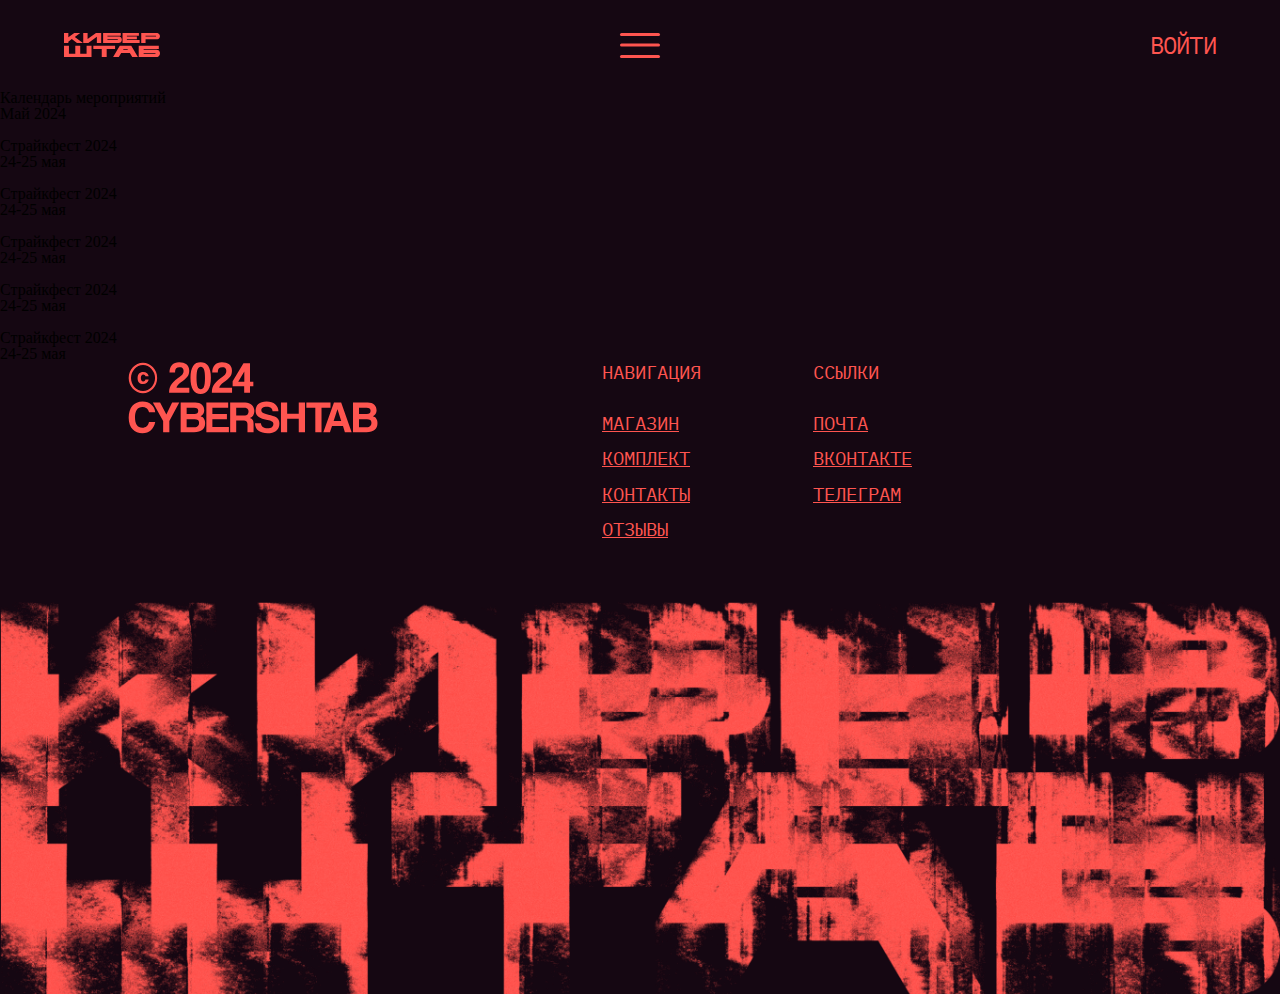
==== calendar/index.html @ ae55e001 "Update index.html" ====
<!DOCTYPE html>
<html lang="en">
<head>
    <meta charset="UTF-8">
    <meta name="viewport" content="width=device-width, initial-scale=1.0">
    <title>КИБЕРШТАБ</title>
    <link rel="apple-touch-icon" href="./assets/favicon.svg" />
    <link rel="icon" href="./assets/favicon.svg">
    <meta
      name="КИБЕРШТАБ"
      content="Безграничная страсть к страйкболу и стремление к улучшению игрового опыта, привели нас к созданию инновационной системы для проведения страйкбольных игр с возможностью верификации и дистанционного отслеживания статистики. Наша система основана на высокотехнологичных компонентах, которые позволяют игрокам наслаждаться аутентичным страйкболом в самых разных условиях. Она состоит из нескольких ключевых элементов."
    />
    <link rel="icon" href="https://cybershtab.ru/assets/favicon.svg" type="image/x-icon">
    <link href="../all.css"  rel="stylesheet" >
    <link href="./styles.css"  rel="stylesheet" >
    <link rel="preconnect" href="https://fonts.googleapis.com">
    <link rel="preconnect" href="https://fonts.gstatic.com" crossorigin>
    <link href="https://fonts.googleapis.com/css2?family=IBM+Plex+Mono:ital,wght@0,100;0,200;0,300;0,400;0,500;0,600;0,700;1,100;1,200;1,300;1,400;1,500;1,600;1,700&family=Onest:wght@100..900&display=swap" rel="stylesheet">
</head>
<body>
    <main class="hero">
        <div class="container-new">
            <nav class="navbar">
                <div class="navbar__block">
                       
                    <svg width="96" height="24" viewBox="0 0 96 24" fill="none" xmlns="http://www.w3.org/2000/svg">
                        <path d="M0 9.88235V0H4.34389V4.29177L10.2516 0H16.2172L10.7873 3.93882L18.9683 9.88235H13.0027L7.80453 6.11294L4.34389 8.62588V9.88235H0Z" fill="#FF5550"/>
                        <path d="M19.2449 9.88235V0H23.5888V6.09882L31.9725 0H37.1997V9.88235H32.8558V3.68471L24.3273 9.88235H19.2449Z" fill="#FF5550"/>
                        <path d="M54.7359 3.52941C55.4212 3.52941 55.9908 3.68941 56.4445 4.00941C56.8982 4.32 57.236 4.71059 57.458 5.18118C57.6897 5.65177 57.8055 6.16 57.8055 6.70588C57.8055 7.25177 57.6897 7.76 57.458 8.23059C57.236 8.70118 56.8982 9.09647 56.4445 9.41647C55.9908 9.72706 55.4212 9.88235 54.7359 9.88235H39.0979V0H56.763V2.82353H43.4417V3.52941H54.7359ZM43.4417 6.35294V7.05882H53.4617C53.5968 7.05882 53.6982 7.02118 53.7657 6.94588C53.8333 6.87059 53.8671 6.79059 53.8671 6.70588C53.8671 6.62118 53.8333 6.54118 53.7657 6.46588C53.6982 6.39059 53.5968 6.35294 53.4617 6.35294H43.4417Z" fill="#FF5550"/>
                        <path d="M62.8846 7.05882H75.6267V9.88235H58.5407V0H74.9027V2.82353H62.8846V3.52941H72.8756V6.35294H62.8846V7.05882Z" fill="#FF5550"/>
                        <path d="M81.5639 6.35294V9.88235H77.22V0H92.3368C93.138 0 93.804 0.16 94.335 0.480001C94.8755 0.790589 95.281 1.18118 95.5512 1.65177C95.8215 2.12235 95.9567 2.63059 95.9567 3.17647C95.9567 3.72235 95.8215 4.23059 95.5512 4.70118C95.281 5.17177 94.8755 5.56706 94.335 5.88706C93.804 6.19765 93.138 6.35294 92.3368 6.35294H81.5639ZM91.7431 3.52941C91.8589 3.52941 91.9458 3.49177 92.0037 3.41647C92.0617 3.34118 92.0906 3.26118 92.0906 3.17647C92.0906 3.09177 92.0617 3.01177 92.0037 2.93647C91.9458 2.86118 91.8589 2.82353 91.7431 2.82353H81.5639V3.52941H91.7431Z" fill="#FF5550"/>
                        <path d="M0 24V12.7059H4.94321V20.7731H11.287V12.7059H16.2302V20.7731H22.574V12.7059H27.5172V24H0Z" fill="#FF5550"/>
                        <path d="M37.7376 15.9328H29.3342V12.7059H51.0843V15.9328H42.6808V24H37.7376V15.9328Z" fill="#FF5550"/>
                        <path d="M65.8347 19.9664H57.1841L54.7949 24H49.1102L55.7506 12.7059H67.2518L73.8922 24H68.2075L65.8347 19.9664ZM63.9234 16.7395L63.4455 15.9328H59.5569L59.079 16.7395H63.9234Z" fill="#FF5550"/>
                        <path d="M92.5068 16.7395C93.2867 16.7395 93.9348 16.9224 94.4511 17.2881C94.9674 17.643 95.3519 18.0894 95.6045 18.6272C95.8682 19.165 96 19.7459 96 20.3697C96 20.9936 95.8682 21.5745 95.6045 22.1123C95.3519 22.6501 94.9674 23.1019 94.4511 23.4676C93.9348 23.8225 93.2867 24 92.5068 24H74.7113V12.7059H94.8136V15.9328H79.6545V16.7395H92.5068ZM79.6545 19.9664V20.7731H91.0568C91.2106 20.7731 91.3259 20.7301 91.4028 20.644C91.4797 20.558 91.5182 20.4666 91.5182 20.3697C91.5182 20.2729 91.4797 20.1815 91.4028 20.0955C91.3259 20.0094 91.2106 19.9664 91.0568 19.9664H79.6545Z" fill="#FF5550"/>
                    </svg>
                </div>

                <div class="navbar__block">
                    <label class="burger" for="burger">
                        <input type="checkbox" id="burger">
                        <span></span>
                        <span></span>
                        <span></span>
                    </label>
                </div>

                <div class="navbar__block">
                    <a class="login_btn" href="/develop">ВОЙТИ</a>
                </div>

            </nav>

            <section class="calendar-TitleSection">
                <h1 class="calendar-Title">Календарь мероприятий</h1>
            </section>

            
            <section class="calendar-contentSection">
                <div class="calendar-contentSection__dateBlock">
                    <span class="calendar-contentSection__dateText">Май 2024</span>
                </div>

                <div class="calendar-contentBlock">
                    <div class="calendar-cardBlock">
                        <div class="calendar-cardImgBlock">
                            <div class="calendar-card__MenuBlock" style="display: none;">
                                <div class="calendar-card__Menu">
                                    <span class="calendar-card__Menu__text">Открытый турнир</span>
                                    <span class="calendar-card__Menu__text">Сбор в Паргалово</span>
                                    <a class="calendar-card__Menu__text" href="/develop/index.html">Дополнительно</a>
                                </div>
                                <div class="calendar-card__ImgBlockbg"></div>
                            </div>
                            
                            <img class="calendar-img" src="../assets/test_img.png" alt="">
                        </div>

                       <div class="calendar-cardTextBlock">
                            <h1 class="calendar-cardTitle calendar-card__text">Страйкфест 2024</h1>
                            <span class="calendar-cardPreTitle calendar-card__text">24-25 мая</span>
                       </div>
                    </div>

                    <div class="calendar-cardBlock">
                        <div class="calendar-cardImgBlock">
                            <div class="calendar-card__MenuBlock" style="display: none;">
                                <div class="calendar-card__Menu">
                                    <span class="calendar-card__Menu__text">Открытый турнир</span>
                                    <span class="calendar-card__Menu__text">Сбор в Паргалово</span>
                                    <a class="calendar-card__Menu__text" href="/develop/index.html">Дополнительно</a>
                                </div>
                                <div class="calendar-card__ImgBlockbg"></div>
                            </div>
                            
                            <img class="calendar-img" src="../assets/test_img.png" alt="">
                        </div>

                       <div class="calendar-cardTextBlock">
                            <h1 class="calendar-cardTitle calendar-card__text">Страйкфест 2024</h1>
                            <span class="calendar-cardPreTitle calendar-card__text">24-25 мая</span>
                       </div>
                    </div>


                    <div class="calendar-cardBlock">
                        <div class="calendar-cardImgBlock">
                            <div class="calendar-card__MenuBlock" style="display: none;">
                                <div class="calendar-card__Menu">
                                    <span class="calendar-card__Menu__text">Открытый турнир</span>
                                    <span class="calendar-card__Menu__text">Сбор в Паргалово</span>
                                    <a class="calendar-card__Menu__text" href="/develop/index.html">Дополнительно</a>
                                </div>
                                <div class="calendar-card__ImgBlockbg"></div>
                            </div>
                            
                            <img class="calendar-img" src="../assets/test_img.png" alt="">
                        </div>

                       <div class="calendar-cardTextBlock">
                            <h1 class="calendar-cardTitle calendar-card__text">Страйкфест 2024</h1>
                            <span class="calendar-cardPreTitle calendar-card__text">24-25 мая</span>
                       </div>
                    </div>

                    <div class="calendar-cardBlock">
                        <div class="calendar-cardImgBlock">
                            <div class="calendar-card__MenuBlock" style="display: none;">
                                <div class="calendar-card__Menu">
                                    <span class="calendar-card__Menu__text">Открытый турнир</span>
                                    <span class="calendar-card__Menu__text">Сбор в Паргалово</span>
                                    <a class="calendar-card__Menu__text" href="/develop/index.html">Дополнительно</a>
                                </div>
                                <div class="calendar-card__ImgBlockbg"></div>
                            </div>
                            
                            <img class="calendar-img" src="../assets/test_img.png" alt="">
                        </div>

                       <div class="calendar-cardTextBlock">
                            <h1 class="calendar-cardTitle calendar-card__text">Страйкфест 2024</h1>
                            <span class="calendar-cardPreTitle calendar-card__text">24-25 мая</span>
                       </div>
                    </div>

                    <div class="calendar-cardBlock">
                        <div class="calendar-cardImgBlock">
                            <div class="calendar-card__MenuBlock" style="display: none;">
                                <div class="calendar-card__Menu">
                                    <span class="calendar-card__Menu__text">Открытый турнир</span>
                                    <span class="calendar-card__Menu__text">Сбор в Паргалово</span>
                                    <a class="calendar-card__Menu__text" href="/develop/index.html">Дополнительно</a>
                                </div>
                                <div class="calendar-card__ImgBlockbg"></div>
                            </div>
                            
                            <img class="calendar-img" src="../assets/test_img.png" alt="">
                        </div>

                       <div class="calendar-cardTextBlock">
                            <h1 class="calendar-cardTitle calendar-card__text">Страйкфест 2024</h1>
                            <span class="calendar-cardPreTitle calendar-card__text">24-25 мая</span>
                       </div>
                    </div>

                   


                    
                </div>
            </section>

            <section class="footer_block">
                <div class="footer_block__topPart">
                    <div class="footer_block_topPart__leftSide">
                        <svg xmlns="http://www.w3.org/2000/svg" class="footer_block__logo" viewBox="0 0 324 93" fill="none"><path d="M19.314 40.522C16.762 40.522 14.3647 40 12.122 38.956C9.918 37.912 7.96533 36.5007 6.264 34.722C4.60133 32.9047 3.28667 30.7973 2.32 28.4C1.35333 26.0027 0.87 23.4313 0.87 20.686C0.87 17.9793 1.35333 15.4273 2.32 13.03C3.28667 10.594 4.60133 8.48667 6.264 6.708C7.96533 4.92933 9.918 3.518 12.122 2.474C14.3647 1.43 16.762 0.907999 19.314 0.907999C21.866 0.907999 24.2633 1.43 26.506 2.474C28.7487 3.518 30.7013 4.92933 32.364 6.708C34.0267 8.48667 35.3413 10.594 36.308 13.03C37.2747 15.4273 37.758 17.9793 37.758 20.686C37.758 23.4313 37.2747 26.0027 36.308 28.4C35.3413 30.7973 34.0267 32.9047 32.364 34.722C30.7013 36.5007 28.7487 37.912 26.506 38.956C24.2633 40 21.866 40.522 19.314 40.522ZM19.43 37.448C21.5567 37.448 23.5673 37.0227 25.462 36.172C27.3567 35.2827 29 34.084 30.392 32.576C31.8227 31.068 32.944 29.3087 33.756 27.298C34.6067 25.2487 35.032 23.064 35.032 20.744C35.032 18.4627 34.6067 16.3167 33.756 14.306C32.944 12.2567 31.8227 10.478 30.392 8.97C29 7.42333 27.3567 6.20533 25.462 5.316C23.5673 4.42666 21.5567 3.982 19.43 3.982C17.2647 3.982 15.2347 4.42666 13.34 5.316C11.4453 6.20533 9.802 7.42333 8.41 8.97C7.018 10.478 5.916 12.2567 5.104 14.306C4.292 16.3167 3.886 18.4627 3.886 20.744C3.886 23.064 4.292 25.2487 5.104 27.298C5.916 29.3087 7.018 31.068 8.41 32.576C9.802 34.084 11.4453 35.2827 13.34 36.172C15.2347 37.0227 17.2647 37.448 19.43 37.448ZM22.62 18.598C22.4653 17.8633 22.1173 17.3027 21.576 16.916C21.0733 16.4907 20.4933 16.278 19.836 16.278C18.8693 16.278 18.096 16.684 17.516 17.496C16.936 18.2693 16.646 19.2747 16.646 20.512C16.646 23.6827 17.6707 25.268 19.72 25.268C20.416 25.268 21.0347 25.0553 21.576 24.63C22.1173 24.166 22.4267 23.528 22.504 22.716H26.68C26.4867 24.456 25.7133 25.8673 24.36 26.95C23.0453 28.0327 21.4407 28.574 19.546 28.574C17.226 28.574 15.4473 27.8973 14.21 26.544C13.0113 25.152 12.412 23.296 12.412 20.976C12.412 18.424 13.0307 16.452 14.268 15.06C15.5053 13.6293 17.3227 12.914 19.72 12.914C21.7307 12.914 23.374 13.436 24.65 14.48C25.926 15.4853 26.622 16.858 26.738 18.598H22.62ZM53.2476 40C53.2476 38.2213 53.383 36.5587 53.6536 35.012C53.963 33.4653 54.5236 31.938 55.3356 30.43C56.1863 28.922 57.3656 27.3947 58.8736 25.848C60.3816 24.3013 62.373 22.6387 64.8476 20.86C66.2396 19.8933 67.3803 19.0233 68.2696 18.25C69.1976 17.4767 69.9323 16.742 70.4736 16.046C71.015 15.35 71.4016 14.654 71.6336 13.958C71.8656 13.262 71.9816 12.508 71.9816 11.696C71.9816 10.7293 71.8463 9.91733 71.5756 9.26C71.305 8.60266 70.9183 8.08066 70.4156 7.694C69.9516 7.30733 69.391 7.03666 68.7336 6.882C68.0763 6.72733 67.3803 6.65 66.6456 6.65C64.9056 6.65 63.533 7.15266 62.5276 8.158C61.5223 9.12466 61.0196 10.9033 61.0196 13.494H53.7696C53.7696 9.318 54.8523 6.07 57.0176 3.75C59.2216 1.39133 62.315 0.211997 66.2976 0.211997C68.231 0.211997 69.9903 0.443998 71.5756 0.907999C73.1996 1.372 74.5723 2.068 75.6936 2.996C76.8536 3.924 77.743 5.10333 78.3616 6.534C79.019 7.926 79.3476 9.56933 79.3476 11.464C79.3476 12.9333 79.1543 14.2673 78.7676 15.466C78.381 16.6647 77.743 17.844 76.8536 19.004C76.003 20.164 74.8623 21.3433 73.4316 22.542C72.001 23.7407 70.261 25.0747 68.2116 26.544C66.7423 27.6267 65.505 28.806 64.4996 30.082C63.4943 31.3193 62.953 32.4407 62.8756 33.446H79.4636V40H53.2476ZM94.3026 35.244C95.2306 35.244 96.0232 34.9927 96.6806 34.49C97.3766 33.9487 97.9372 33.1173 98.3626 31.996C98.8266 30.836 99.1746 29.3473 99.4066 27.53C99.6386 25.674 99.7546 23.4313 99.7546 20.802C99.7546 18.134 99.6386 15.872 99.4066 14.016C99.1746 12.16 98.8266 10.6713 98.3626 9.55C97.9372 8.39 97.3766 7.55867 96.6806 7.056C96.0232 6.51467 95.2306 6.244 94.3026 6.244C93.3746 6.244 92.5626 6.49533 91.8666 6.998C91.2092 7.50066 90.6486 8.332 90.1846 9.492C89.7206 10.6133 89.3726 12.102 89.1406 13.958C88.9086 15.7753 88.7926 18.018 88.7926 20.686C88.7926 23.354 88.9086 25.616 89.1406 27.472C89.3726 29.328 89.7206 30.836 90.1846 31.996C90.6486 33.156 91.2092 33.9873 91.8666 34.49C92.5626 34.9927 93.3746 35.244 94.3026 35.244ZM94.0706 41.334C91.9826 41.334 90.1266 40.928 88.5026 40.116C86.8786 39.304 85.5059 38.0667 84.3846 36.404C83.2632 34.7027 82.4126 32.5567 81.8326 29.966C81.2526 27.3367 80.9626 24.2047 80.9626 20.57C80.9626 16.974 81.2526 13.9 81.8326 11.348C82.4126 8.75733 83.2632 6.65 84.3846 5.026C85.5059 3.36333 86.8786 2.14533 88.5026 1.372C90.1266 0.598665 91.9826 0.211997 94.0706 0.211997C96.1586 0.211997 98.0146 0.598665 99.6386 1.372C101.301 2.14533 102.693 3.344 103.815 4.968C104.975 6.592 105.864 8.68 106.483 11.232C107.101 13.784 107.411 16.858 107.411 20.454C107.411 27.6073 106.212 32.8853 103.815 36.288C101.456 39.652 98.2079 41.334 94.0706 41.334ZM108.642 40C108.642 38.2213 108.777 36.5587 109.048 35.012C109.357 33.4653 109.918 31.938 110.73 30.43C111.581 28.922 112.76 27.3947 114.268 25.848C115.776 24.3013 117.767 22.6387 120.242 20.86C121.634 19.8933 122.775 19.0233 123.664 18.25C124.592 17.4767 125.327 16.742 125.868 16.046C126.409 15.35 126.796 14.654 127.028 13.958C127.26 13.262 127.376 12.508 127.376 11.696C127.376 10.7293 127.241 9.91733 126.97 9.26C126.699 8.60266 126.313 8.08066 125.81 7.694C125.346 7.30733 124.785 7.03666 124.128 6.882C123.471 6.72733 122.775 6.65 122.04 6.65C120.3 6.65 118.927 7.15266 117.922 8.158C116.917 9.12466 116.414 10.9033 116.414 13.494H109.164C109.164 9.318 110.247 6.07 112.412 3.75C114.616 1.39133 117.709 0.211997 121.692 0.211997C123.625 0.211997 125.385 0.443998 126.97 0.907999C128.594 1.372 129.967 2.068 131.088 2.996C132.248 3.924 133.137 5.10333 133.756 6.534C134.413 7.926 134.742 9.56933 134.742 11.464C134.742 12.9333 134.549 14.2673 134.162 15.466C133.775 16.6647 133.137 17.844 132.248 19.004C131.397 20.164 130.257 21.3433 128.826 22.542C127.395 23.7407 125.655 25.0747 123.606 26.544C122.137 27.6267 120.899 28.806 119.894 30.082C118.889 31.3193 118.347 32.4407 118.27 33.446H134.858V40H108.642ZM150.741 12.16L142.853 25.732H150.741V12.16ZM150.567 40V31.59H135.603V25.036L149.639 1.488H158.107V25.732H162.457V31.59H158.107V40H150.567ZM35.264 77.776C34.8387 79.98 34.162 81.9713 33.234 83.75C32.306 85.5287 31.1267 87.056 29.696 88.332C28.304 89.608 26.68 90.594 24.824 91.29C22.968 91.986 20.9187 92.334 18.676 92.334C16.1627 92.334 13.804 91.9087 11.6 91.058C9.43467 90.2073 7.55933 88.9313 5.974 87.23C4.38867 85.5287 3.132 83.4407 2.204 80.966C1.31467 78.4527 0.87 75.5333 0.87 72.208C0.87 68.96 1.276 66.0407 2.088 63.45C2.93867 60.8207 4.13733 58.6167 5.684 56.838C7.23067 55.0207 9.106 53.6287 11.31 52.662C13.5527 51.6953 16.0467 51.212 18.792 51.212C21.1893 51.212 23.3547 51.5793 25.288 52.314C27.26 53.01 28.942 53.996 30.334 55.272C31.7647 56.5093 32.886 57.9787 33.698 59.68C34.5487 61.3813 35.0707 63.1987 35.264 65.132H27.202C26.6607 62.928 25.6167 61.2267 24.07 60.028C22.5233 58.7907 20.7833 58.172 18.85 58.172C15.486 58.172 13.0113 59.39 11.426 61.826C9.84067 64.2233 9.048 67.5293 9.048 71.744C9.048 76.036 9.82133 79.3807 11.368 81.778C12.9533 84.1367 15.312 85.316 18.444 85.316C20.8413 85.316 22.7553 84.678 24.186 83.402C25.6553 82.0873 26.6607 80.212 27.202 77.776H35.264ZM45.516 91V76.442L32.176 52.488H41.572L49.692 68.148L57.174 52.488H66.454L53.578 76.558V91H45.516ZM86.2066 84.446C88.0626 84.446 89.5126 83.924 90.5566 82.88C91.6006 81.836 92.1226 80.5213 92.1226 78.936C92.1226 77.2347 91.6006 75.9973 90.5566 75.224C89.5512 74.4507 88.1399 74.064 86.3226 74.064H75.9986V84.446H86.2066ZM75.9986 59.158V67.51H86.1486C89.3966 67.51 91.0206 66.118 91.0206 63.334C91.0206 61.8647 90.5952 60.8013 89.7446 60.144C88.9326 59.4867 87.5792 59.158 85.6846 59.158H75.9986ZM68.2266 91V52.488H87.1926C90.9819 52.488 93.8626 53.4353 95.8346 55.33C97.8066 57.186 98.7926 59.738 98.7926 62.986C98.7926 64.6487 98.3479 66.1373 97.4586 67.452C96.5692 68.728 95.4479 69.6367 94.0946 70.178C94.9066 70.4873 95.6606 70.8933 96.3566 71.396C97.0912 71.86 97.7099 72.4787 98.2126 73.252C98.7539 73.9867 99.1792 74.876 99.4886 75.92C99.7979 76.9253 99.9526 78.124 99.9526 79.516C99.9526 83.0347 98.7732 85.838 96.4146 87.926C94.0559 89.9753 90.4406 91 85.5686 91H68.2266ZM101.531 91V52.488H129.835V59.216H109.361V67.452H128.211V74.238H109.361V84.156H130.763V91H101.531ZM140.23 59.158V69.424H150.322C152.488 69.424 154.015 68.9407 154.904 67.974C155.794 67.0073 156.238 65.7893 156.238 64.32C156.238 62.812 155.794 61.5747 154.904 60.608C154.054 59.6413 152.623 59.158 150.612 59.158H140.23ZM154.846 91V81.082C154.846 79.226 154.421 77.9113 153.57 77.138C152.72 76.326 151.134 75.92 148.814 75.92H140.23V91H132.4V52.488H151.946C153.725 52.488 155.33 52.778 156.76 53.358C158.23 53.8993 159.486 54.6727 160.53 55.678C161.574 56.6447 162.367 57.824 162.908 59.216C163.488 60.5693 163.778 62.0387 163.778 63.624C163.778 65.712 163.276 67.568 162.27 69.192C161.304 70.7773 159.892 71.8987 158.036 72.556C159.738 73.0973 160.936 73.9287 161.632 75.05C162.367 76.1713 162.734 77.8533 162.734 80.096V91H154.846ZM187.343 63.856C187.15 61.884 186.435 60.4147 185.197 59.448C183.96 58.4813 182.123 57.998 179.687 57.998C177.406 57.998 175.685 58.3847 174.525 59.158C173.365 59.9313 172.785 61.0527 172.785 62.522C172.785 63.7593 173.23 64.7453 174.119 65.48C175.047 66.2147 176.594 66.8527 178.759 67.394C180.963 67.9353 183.051 68.4767 185.023 69.018C187.034 69.5207 188.755 70.1007 190.185 70.758C191.036 71.1447 191.829 71.5893 192.563 72.092C193.298 72.5947 193.936 73.2133 194.477 73.948C195.019 74.6827 195.444 75.5527 195.753 76.558C196.063 77.5633 196.217 78.7427 196.217 80.096C196.217 82.2227 195.831 84.0593 195.057 85.606C194.323 87.114 193.259 88.3707 191.867 89.376C190.514 90.3813 188.89 91.116 186.995 91.58C185.139 92.0827 183.09 92.334 180.847 92.334C178.45 92.334 176.265 92.0633 174.293 91.522C172.321 91.0193 170.62 90.2267 169.189 89.144C167.759 88.0613 166.637 86.7273 165.825 85.142C165.013 83.518 164.588 81.6233 164.549 79.458H172.321C172.399 81.43 173.191 82.996 174.699 84.156C176.246 85.2773 178.315 85.838 180.905 85.838C183.303 85.838 185.139 85.374 186.415 84.446C187.73 83.4793 188.387 82.126 188.387 80.386C188.387 79.806 188.291 79.284 188.097 78.82C187.943 78.356 187.633 77.9307 187.169 77.544C186.744 77.1187 186.145 76.7513 185.371 76.442C184.598 76.094 183.612 75.7847 182.413 75.514C180.016 74.9727 177.986 74.5087 176.323 74.122C174.699 73.6967 173.211 73.1747 171.857 72.556C169.769 71.628 168.165 70.4293 167.043 68.96C165.961 67.452 165.419 65.48 165.419 63.044C165.419 61.304 165.709 59.7187 166.289 58.288C166.869 56.8187 167.739 55.562 168.899 54.518C170.098 53.474 171.567 52.662 173.307 52.082C175.086 51.502 177.155 51.212 179.513 51.212C181.949 51.212 184.115 51.5213 186.009 52.14C187.904 52.7587 189.489 53.6287 190.765 54.75C192.08 55.8713 193.085 57.2053 193.781 58.752C194.516 60.2987 194.922 62 194.999 63.856H187.343ZM221.301 91V73.716H206.279V91H198.217V52.488H206.279V66.988H221.301V52.488H229.421V91H221.301ZM242.756 91V59.216H231.156V52.488H262.476V59.216H250.818V91H242.756ZM271.516 61.13H271.458L266.528 76.442H276.33L271.516 61.13ZM281.086 91L278.65 83.054H264.44L261.714 91H253.188L266.934 52.488H276.272L289.844 91H281.086ZM309.597 84.446C311.453 84.446 312.903 83.924 313.947 82.88C314.991 81.836 315.513 80.5213 315.513 78.936C315.513 77.2347 314.991 75.9973 313.947 75.224C312.942 74.4507 311.531 74.064 309.713 74.064H299.389V84.446H309.597ZM299.389 59.158V67.51H309.539C312.787 67.51 314.411 66.118 314.411 63.334C314.411 61.8647 313.986 60.8013 313.135 60.144C312.323 59.4867 310.97 59.158 309.075 59.158H299.389ZM291.617 91V52.488H310.583C314.373 52.488 317.253 53.4353 319.225 55.33C321.197 57.186 322.183 59.738 322.183 62.986C322.183 64.6487 321.739 66.1373 320.849 67.452C319.96 68.728 318.839 69.6367 317.485 70.178C318.297 70.4873 319.051 70.8933 319.747 71.396C320.482 71.86 321.101 72.4787 321.603 73.252C322.145 73.9867 322.57 74.876 322.879 75.92C323.189 76.9253 323.343 78.124 323.343 79.516C323.343 83.0347 322.164 85.838 319.805 87.926C317.447 89.9753 313.831 91 308.959 91H291.617Z" fill="#FF5550"></path></svg>
                    </div>
                    <div class="footer_block_topPart__rightSide">
                        <div class="footer_block__column_text">
                            <h1 class="footer__colTitle">НАВИГАЦИЯ</h1>
                            <div class="footer_block__col_list">
                                <a class="footer_block__col_string" href="/develop">МАГАЗИН</a>
                                <a class="footer_block__col_string" href="/develop">КОМПЛЕКТ</a>
                                <a class="footer_block__col_string" href="/develop">КОНТАКТЫ</a>
                                <a class="footer_block__col_string" href="/develop">ОТЗЫВЫ</a>
                            </div>
                        </div>
                        <div class="footer_block__column_text">
                            <h1 class="footer__colTitle">ССЫЛКИ</h1>
                            <div class="footer_block__col_list">
                                <a class="footer_block__col_string" href="/develop">ПОЧТА</a>
                                <a class="footer_block__col_string" href="/develop">ВКОНТАКТЕ</a>
                                <a class="footer_block__col_string" href="/develop">ТЕЛЕГРАМ</a>
                            </div>
                        </div>
                    </div>
                </div>

                <div  style="padding-top: 4rem; width: 100%; display: flex; justify-content: center;">
                    <img src="../assets/cybershtab__footer.png" style="width: 100%; height: auto;" />
                </div> 
            </section>

            

        </div>
    </main>
  <script src="./index.js"></script>
</body>
</html>
---- all.css ----
:root {
    --main-bright-red: #FF5550;
    --main-dark-red: #8A2C30;


    --ibm-font: "IBM Plex Mono", monospace;
    --Onest-font: "Onest", sans-serif;
}


html, body, div, span, applet, object, iframe,
h1, h2, h3, h4, h5, h6, p, blockquote, pre,
a, abbr, acronym, address, big, cite, code,
del, dfn, em, img, ins, kbd, q, s, samp,
small, strike, strong, sub, sup, tt, var,
b, u, i, center,
dl, dt, dd, ol, ul, li,
fieldset, form, label, legend,
table, caption, tbody, tfoot, thead, tr, th, td,
article, aside, canvas, details, embed, 
figure, figcaption, footer, header, hgroup, 
menu, nav, output, ruby, section, summary,
time, mark, audio, video {
	margin: 0;
	padding: 0;
	border: 0;
	font-size: 100%;
	font: inherit;
	vertical-align: baseline;
}
article, aside, details, figcaption, figure, 
footer, header, hgroup, menu, nav, section {
	display: block;
}
html {
	height: 100%;
}
body {
	line-height: 1;
  background-color: #150712;
}
ol, ul {
	list-style: none;
}
blockquote, q {
	quotes: none;
}
blockquote:before, blockquote:after,
q:before, q:after {
	content: '';
	content: none;
}
table {
	border-collapse: collapse;
	border-spacing: 0;
}

input {
  all: unset;
}

body::-webkit-scrollbar {
  width: 10px;  
}
body::-webkit-scrollbar-track {
  background: #150712;       
}
body::-webkit-scrollbar-thumb {
  background-color: var(--main-bright-red);    
}

.hero {
    width: 100%;
}

.container-new {
    box-sizing: border-box;
    display: block;
    margin: 0 auto;
    max-width: 1920px;
}


.mainPage_title__textBlock {
    width: 100%;

    display: grid;
    place-items: center;

    height: 8vh;
}

/* lines ------------------------------------------------ */

.line__block {
    width: 100%;



    display: flex;
    justify-content: center;
}


.line {
    width: 100%;

    padding: 0 4rem;
}

@media screen and (max-width:500px) {
	.line {
		padding: 0 2rem;
	}
}

/* lines ------------------------------------------------ */

/* burger menu ------------------------------------------------------------ */

.burger {
  position: relative;
  width: 40px;
  height: 25px;
  background: transparent;
  cursor: pointer;
  display: block;
}

.burger input {
  display: none;
}

.burger span {
  display: block;
  position: absolute;
  height: 3px;
  width: 100%;
  background: var(--main-bright-red);
  border-radius: 9px;
  opacity: 1;
  left: 0;
  transform: rotate(0deg);
  transition: .25s ease-in-out;
}

.burger span:nth-of-type(1) {
  top: 0px;
  transform-origin: left center;
}

.burger span:nth-of-type(2) {
  top: 50%;
  transform: translateY(-50%);
  transform-origin: left center;
}

.burger span:nth-of-type(3) {
  top: 100%;
  transform-origin: left center;
  transform: translateY(-100%);
}

.burger input:checked ~ span:nth-of-type(1) {
  transform: rotate(45deg);
  top: 0px;
  left: 5px;
}

.burger input:checked ~ span:nth-of-type(2) {
  width: 0%;
  opacity: 0;
}

.burger input:checked ~ span:nth-of-type(3) {
  transform: rotate(-45deg);
  top: 28px;
  left: 5px;
}


/* burger menu ------------------------------------------------------------ */

/* navbar----------------------------------------------------- */

.navbar {
  width: 100%;
  height: 10vh;
  


  display: flex;
  justify-content: space-between;

  align-items: center;
}

.navbar__block {
  width: calc(100%/3);

  display: flex;
}

.navbar__block:nth-child(1) {
  justify-content: start;
  padding-left: 4rem;
}

.navbar__block:nth-child(2) {
  justify-content: center;
}

.navbar__block:nth-child(3) {
  justify-content: end;
  padding-right: 4rem;
}

.login_btn {
  font-family: var(--ibm-font);
  font-size: 1.5rem;
  font-weight: 400;
  line-height: 20.8px;
  letter-spacing: -0.03em;
  text-align: center;
  color: var(--main-bright-red);

  transition: .5s;

  text-decoration: none;
}

.login_btn:hover {
  color: var(--main-dark-red);
}

@media screen  and (max-width:550px){
  .login_btn {
      display: none;
  }

  .navbar__block:nth-child(1) {
      justify-content: start;
      padding-left: 4rem;
  }
  
  .navbar__block:nth-child(2) {
      justify-content: end;
      padding-right: 4rem;
  }

  .navbar__block:nth-child(3) {
      display: none;
  }
}

/* navbar----------------------------------------------------- */

/* footer---------------------------------------------------------------- */

.footer_block__topPart {
  display: flex;
  gap: 14rem;
  padding-left: 8rem;
}



.footer_block__logo {
  width: 250px;
}

.footer_block__column_text {
  display: flex;
  flex-direction: column;
  gap: 2rem;
}

.footer_block__col_list {
  display: flex;
  flex-direction: column;
  gap: 1rem;

  
}


.footer_block_topPart__rightSide {
  display: flex;
  gap: 7rem;
  justify-content: space-around;

}

.footer__colTitle {
  font-family: var(--ibm-font);
  color: var(--main-bright-red);

  font-size: 1.2rem;
  font-weight: 400;
}


.footer_block__col_string {
  font-family: var(--ibm-font);
  color: var(--main-bright-red);

  font-size: 1.2rem;
  font-weight: 400;

  transition: .5s;
}

.footer_block__col_string:hover {
  color: var(--main-dark-red);
}

@media screen and (max-width:1024px) {
  .footer_block__topPart {
    display: flex;
    gap: 7rem;

    padding-left: 4rem;
  }

  .footer_block_topPart__rightSide {

    gap: 2rem;
  
  }
}


@media screen and (max-width:780px) {
  .footer_block__topPart {
    flex-direction: column;
    padding: 0 4rem;
  }


  .footer_block__logo {
    width: 210px;
  }

  .footer_block_topPart__leftSide {
    display: grid;
    place-items: center;
  }

  .footer_block__column_text {
    width: 50%;
  }

  .footer_block_topPart__rightSide {
    width: 100%;

    display: flex;
    justify-content: space-between;
  }

  @media screen and (max-width:500px) {
    .footer_block__topPart {
      padding: 0 2rem;
      gap: 2rem;
    }
    .footer__colTitle {
      font-size: .9rem;
    }
    .footer_block__logo {
      width: 150px;
    }
    
    .footer_block__col_string {
      font-size: .9rem;
    }
  }
}
/* footer---------------------------------------------------------------- */
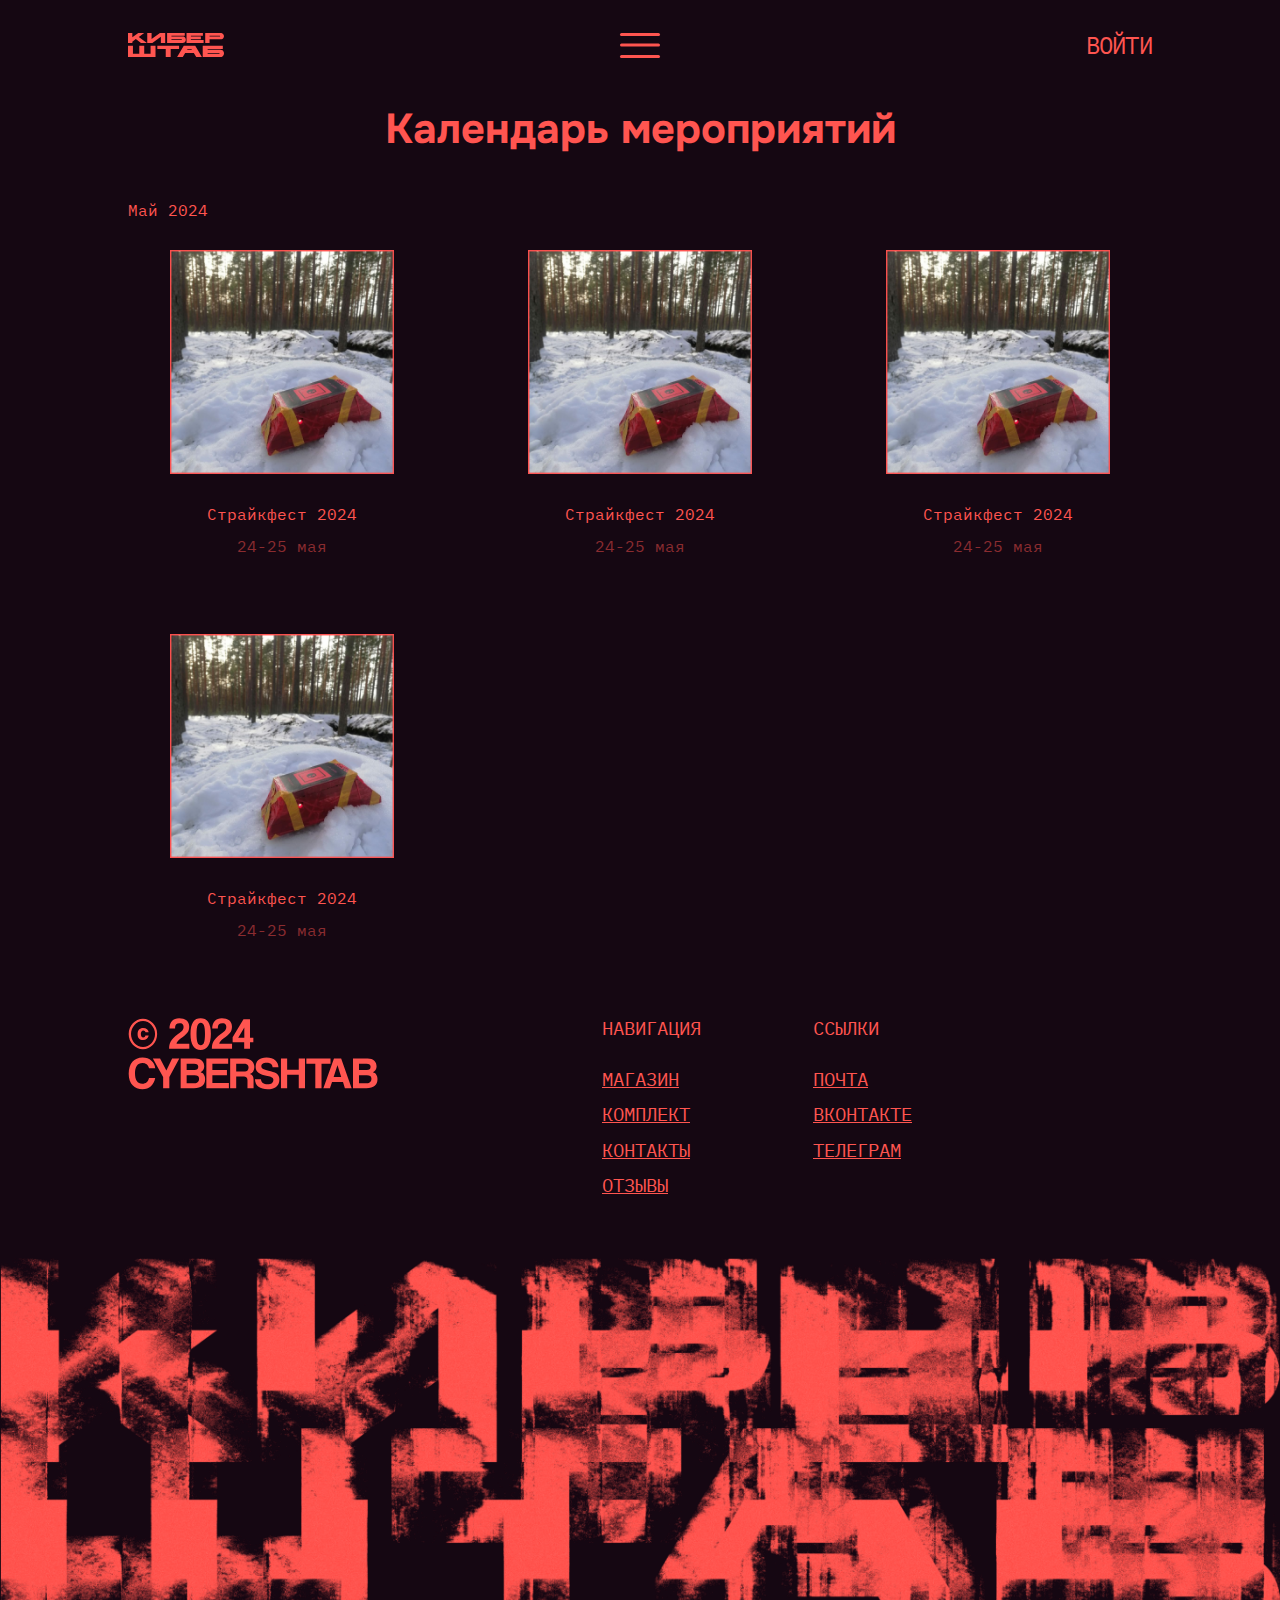
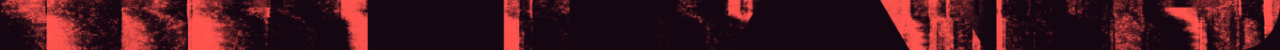
==== commit 0121d8e8: "Merge pull request #1 from luiofff/deployBranch" ====
--- a/calendar/index.html
+++ b/calendar/index.html
@@ -4,8 +4,8 @@
     <meta charset="UTF-8">
     <meta name="viewport" content="width=device-width, initial-scale=1.0">
     <title>КИБЕРШТАБ</title>
-    <link rel="apple-touch-icon" href="./assets/favicon.svg" />
-    <link rel="icon" href="./assets/favicon.svg">
+    <link rel="apple-touch-icon" href="../assets/favicon.svg" />
+    <link rel="icon" href="../assets/favicon.svg">
     <meta
       name="КИБЕРШТАБ"
       content="Безграничная страсть к страйкболу и стремление к улучшению игрового опыта, привели нас к созданию инновационной системы для проведения страйкбольных игр с возможностью верификации и дистанционного отслеживания статистики. Наша система основана на высокотехнологичных компонентах, которые позволяют игрокам наслаждаться аутентичным страйкболом в самых разных условиях. Она состоит из нескольких ключевых элементов."
@@ -62,25 +62,7 @@
                 </div>
 
                 <div class="calendar-contentBlock">
-                    <div class="calendar-cardBlock">
-                        <div class="calendar-cardImgBlock">
-                            <div class="calendar-card__MenuBlock" style="display: none;">
-                                <div class="calendar-card__Menu">
-                                    <span class="calendar-card__Menu__text">Открытый турнир</span>
-                                    <span class="calendar-card__Menu__text">Сбор в Паргалово</span>
-                                    <a class="calendar-card__Menu__text" href="/develop/index.html">Дополнительно</a>
-                                </div>
-                                <div class="calendar-card__ImgBlockbg"></div>
-                            </div>
-                            
-                            <img class="calendar-img" src="../assets/test_img.png" alt="">
-                        </div>
-
-                       <div class="calendar-cardTextBlock">
-                            <h1 class="calendar-cardTitle calendar-card__text">Страйкфест 2024</h1>
-                            <span class="calendar-cardPreTitle calendar-card__text">24-25 мая</span>
-                       </div>
-                    </div>
+                    
 
                     <div class="calendar-cardBlock">
                         <div class="calendar-cardImgBlock">
--- a/all.css
+++ b/all.css
@@ -97,9 +97,9 @@
     width: 100%;
 
 
-
     display: flex;
     justify-content: center;
+    align-items: center;
 }
 
 
@@ -114,6 +114,8 @@
 		padding: 0 2rem;
 	}
 }
+
+
 
 /* lines ------------------------------------------------ */
 
@@ -204,7 +206,7 @@
 
 .navbar__block:nth-child(1) {
   justify-content: start;
-  padding-left: 4rem;
+  padding-left: 8rem;
 }
 
 .navbar__block:nth-child(2) {
@@ -213,7 +215,7 @@
 
 .navbar__block:nth-child(3) {
   justify-content: end;
-  padding-right: 4rem;
+  padding-right: 8rem;
 }
 
 .login_btn {
@@ -234,6 +236,19 @@
   color: var(--main-dark-red);
 }
 
+@media screen  and (max-width:780px) {
+  .navbar__block:nth-child(1) {
+    justify-content: start;
+    padding-left: 4rem;
+  }
+
+  
+  .navbar__block:nth-child(3) {
+    justify-content: end;
+    padding-right: 4rem;
+  }
+}
+
 @media screen  and (max-width:550px){
   .login_btn {
       display: none;
@@ -241,12 +256,12 @@
 
   .navbar__block:nth-child(1) {
       justify-content: start;
-      padding-left: 4rem;
+      padding-left: 2rem;
   }
   
   .navbar__block:nth-child(2) {
       justify-content: end;
-      padding-right: 4rem;
+      padding-right: 2rem;
   }
 
   .navbar__block:nth-child(3) {
--- a/calendar/styles.css
+++ b/calendar/styles.css
@@ -0,0 +1,194 @@
+.calendar-TitleSection {
+    height: 5rem;
+    width: 100%;
+    
+    display: grid;
+    place-items: center;
+}
+
+.calendar-Title {
+    font-family: var(--Onest-font);
+
+    color: var(--main-bright-red);
+    font-size: clamp(1.4rem, 5vw, 2.6rem);
+    font-weight: bold;
+
+
+}
+
+.calendar-contentSection {
+    display: flex;
+    flex-direction: column;
+}
+
+.calendar-contentSection__dateBlock {
+    padding-left: 8rem;
+
+    height: 5rem;
+
+    display: flex;
+
+    align-items: center;
+}
+
+.calendar-contentSection__dateText {
+    font-family: var(--ibm-font);
+    font-weight: 400;
+    color: var(--main-bright-red);
+}
+
+.calendar-contentBlock {
+
+    display: grid;
+
+    grid-template-columns: repeat(3, 30%);
+
+    justify-items: center;
+    padding: 0 8rem;
+
+    grid-auto-rows: 24rem;
+
+    justify-content: space-between;
+}
+
+
+.calendar-cardBlock {
+    width: 14rem;
+    height: 16rem;
+
+    display: flex;
+    flex-direction: column;
+    gap: 2rem;
+
+}
+
+.calendar-cardTextBlock {
+    width: 100%;
+    display: flex;
+    flex-direction: column;
+    align-items: center;
+    
+    gap: 1rem;
+}
+
+.calendar-cardTitle {
+    color: var(--main-bright-red);
+}
+
+.calendar-cardPreTitle  {
+    color: var(--main-dark-red);
+}
+
+.calendar-img {
+    width: 100%;
+    height: 100%;
+
+    z-index: -1;
+}
+
+.calendar-card__MenuBlock {
+    width: 100%;
+    height: 100%;
+
+
+
+    z-index: 99;
+
+
+    place-items: center;
+
+    position: absolute;
+}
+
+
+.calendar-cardBlock:hover .calendar-card__MenuBlock {
+    display: grid;
+}
+
+
+.calendar-cardImgBlock {
+    width: 100%;
+    height: 14rem;
+
+    display: grid;
+    place-items: center;
+
+    position: relative;
+    z-index: 0;
+}
+.calendar-card__Menu {
+    width: 100%;
+    height: 100%;
+    
+    display: flex;
+    flex-direction: column;
+    z-index: 999;
+    position: absolute;
+    gap: 1rem;
+    align-items: center;
+    justify-content: center;
+}
+
+.calendar-card__Menu__text {
+    font-family: var(--ibm-font);
+    font-weight: 400;
+    color: var(--main-bright-red);
+
+    text-decoration: none;
+}
+
+.calendar-card__ImgBlockbg {
+    width: 100%;
+    height: 100%;
+    background: #2F040ECC;
+  
+
+    position: absolute;
+}
+
+.calendar-card__text {
+    font-family: var(--ibm-font);
+
+
+
+    font-size: clamp();
+}
+
+@media screen and (max-width:1055px) {
+    
+    .calendar-contentBlock {
+
+        display: grid;
+
+        grid-template-columns: repeat(2, 1fr);
+    }
+}
+
+@media screen and (max-width:780px) {
+    .calendar-contentSection__dateBlock {
+        padding-left: 4rem;
+    }
+
+
+    .calendar-contentBlock {
+        padding: 0 4rem;
+    }
+    .calendar-contentBlock {
+
+
+
+        grid-template-columns: repeat(1, 1fr);
+    }
+
+    @media screen and (max-width:500px) {
+        .calendar-contentSection__dateBlock {
+            padding-left: 2rem;
+        }
+
+        .calendar-contentBlock {
+            padding: 0 2rem;
+        }
+    }
+}
+
+
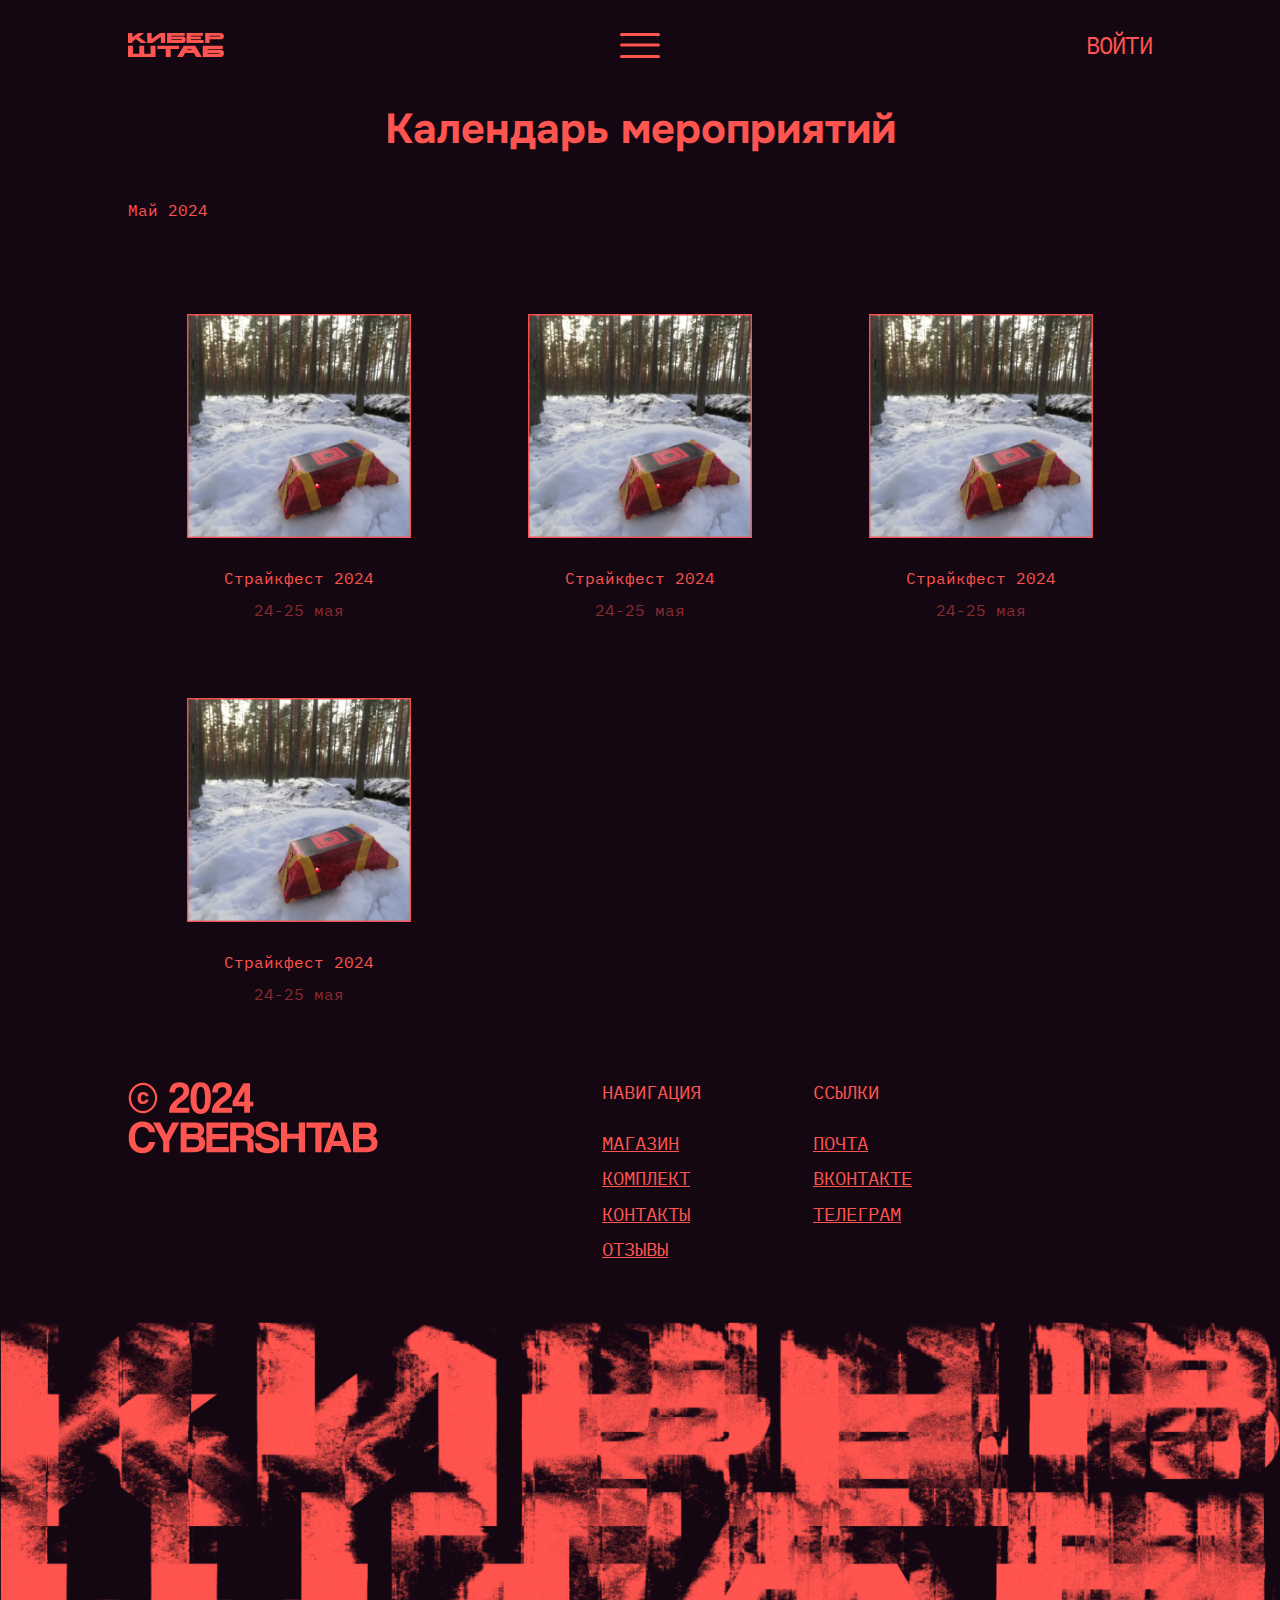
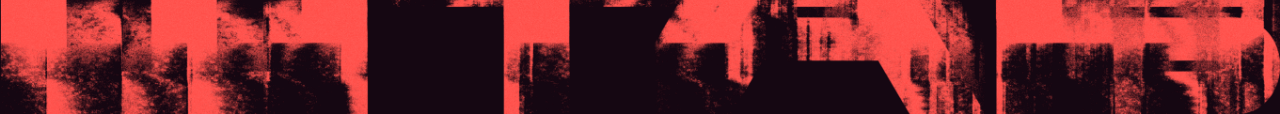
==== commit 42e81e6b: "Merge pull request #2 from luiofff/deployBranch" ====
--- a/calendar/index.html
+++ b/calendar/index.html
@@ -56,7 +56,7 @@
             </section>
 
             
-            <section class="calendar-contentSection">
+            <section class="calendar-contentSection" style="margin-bottom: 4rem;">
                 <div class="calendar-contentSection__dateBlock">
                     <span class="calendar-contentSection__dateText">Май 2024</span>
                 </div>
@@ -64,7 +64,7 @@
                 <div class="calendar-contentBlock">
                     
 
-                    <div class="calendar-cardBlock">
+                    <div class="calendar-cardBlock ">
                         <div class="calendar-cardImgBlock">
                             <div class="calendar-card__MenuBlock" style="display: none;">
                                 <div class="calendar-card__Menu">
--- a/calendar/styles.css
+++ b/calendar/styles.css
@@ -41,14 +41,21 @@
 
     display: grid;
 
-    grid-template-columns: repeat(3, 30%);
-
-    justify-items: center;
+    grid-template-columns: repeat(3, 1fr);
+
+    place-items: center;
+  
     padding: 0 8rem;
 
     grid-auto-rows: 24rem;
 
-    justify-content: space-between;
+
+
+}
+
+.calendar-card__firstCol {
+    justify-content: end;
+    width: 100%;
 }
 
 
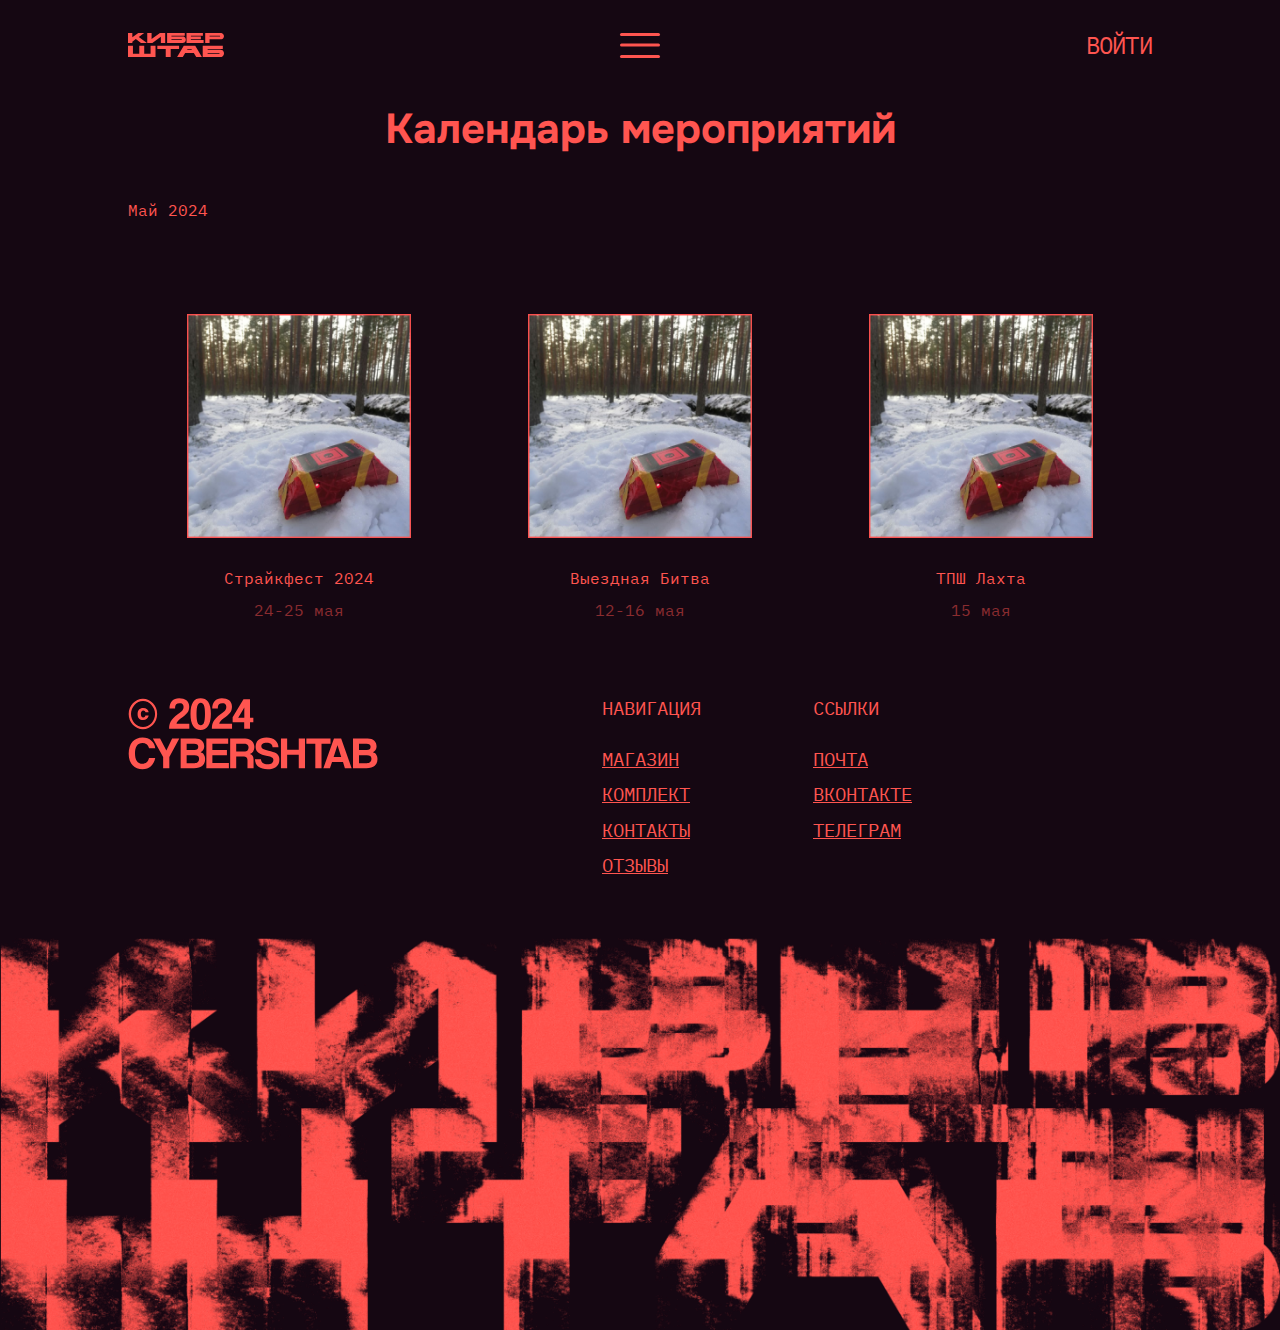
==== commit 21bfdb89: "Update index.html" ====
--- a/calendar/index.html
+++ b/calendar/index.html
@@ -100,8 +100,8 @@
                         </div>
 
                        <div class="calendar-cardTextBlock">
-                            <h1 class="calendar-cardTitle calendar-card__text">Страйкфест 2024</h1>
-                            <span class="calendar-cardPreTitle calendar-card__text">24-25 мая</span>
+                            <h1 class="calendar-cardTitle calendar-card__text">Выездная Битва</h1>
+                            <span class="calendar-cardPreTitle calendar-card__text">12-16 мая</span>
                        </div>
                     </div>
 
@@ -120,30 +120,12 @@
                         </div>
 
                        <div class="calendar-cardTextBlock">
-                            <h1 class="calendar-cardTitle calendar-card__text">Страйкфест 2024</h1>
-                            <span class="calendar-cardPreTitle calendar-card__text">24-25 мая</span>
+                            <h1 class="calendar-cardTitle calendar-card__text">ТПШ Лахта</h1>
+                            <span class="calendar-cardPreTitle calendar-card__text">15 мая</span>
                        </div>
                     </div>
 
-                    <div class="calendar-cardBlock">
-                        <div class="calendar-cardImgBlock">
-                            <div class="calendar-card__MenuBlock" style="display: none;">
-                                <div class="calendar-card__Menu">
-                                    <span class="calendar-card__Menu__text">Открытый турнир</span>
-                                    <span class="calendar-card__Menu__text">Сбор в Паргалово</span>
-                                    <a class="calendar-card__Menu__text" href="/develop/index.html">Дополнительно</a>
-                                </div>
-                                <div class="calendar-card__ImgBlockbg"></div>
-                            </div>
-                            
-                            <img class="calendar-img" src="../assets/test_img.png" alt="">
-                        </div>
-
-                       <div class="calendar-cardTextBlock">
-                            <h1 class="calendar-cardTitle calendar-card__text">Страйкфест 2024</h1>
-                            <span class="calendar-cardPreTitle calendar-card__text">24-25 мая</span>
-                       </div>
-                    </div>
+                   
 
                    
 
